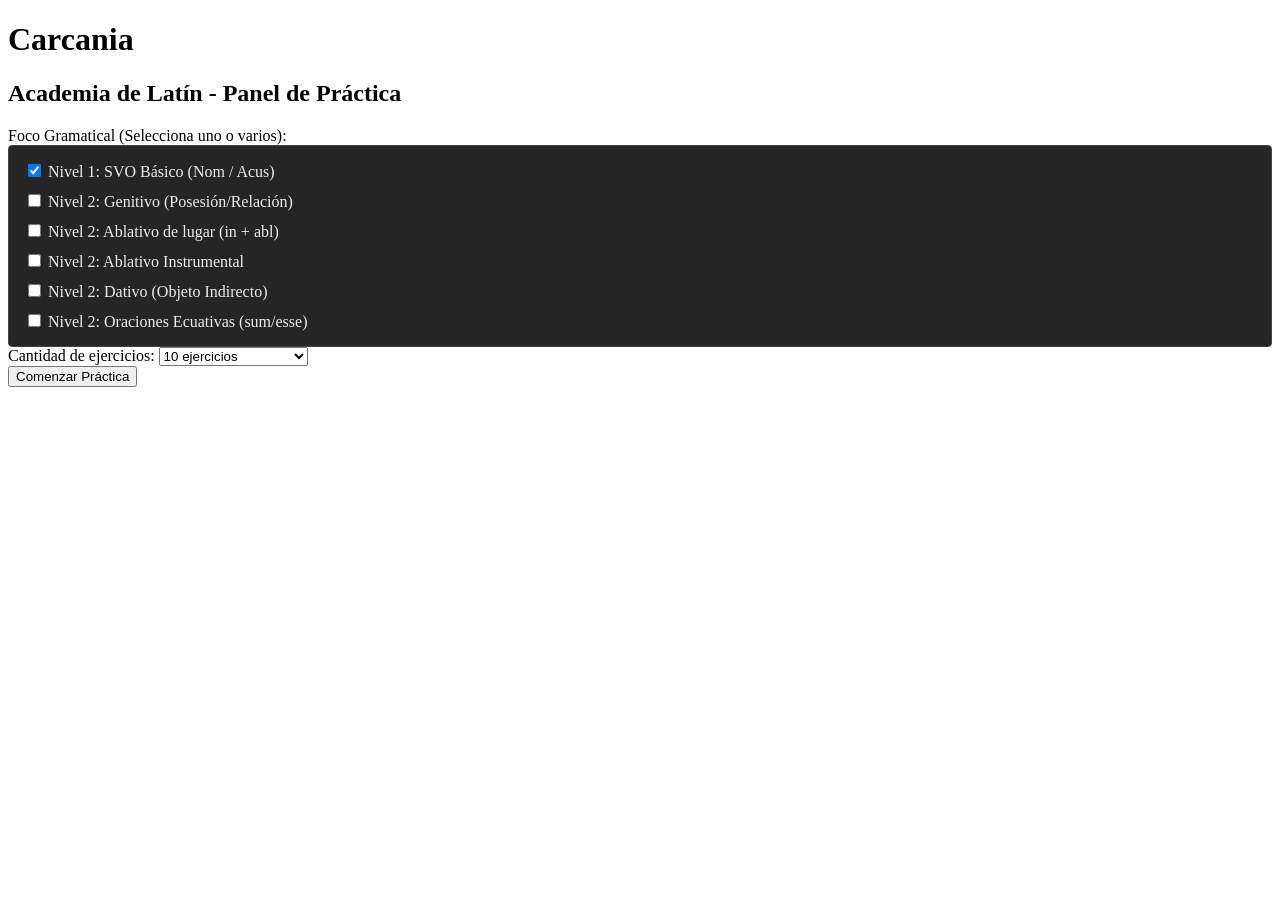
==== sust2/index.html @ ddb9e914 "Create index.html Juego de traducción de oraciones ESP-LAT." ====
<!DOCTYPE html>
<html lang="es">
<head>
    <meta charset="UTF-8">
    <meta name="viewport" content="width=device-width, initial-scale=1.0">
    <title>Carcania - Práctica de Latín</title>
    <link rel="stylesheet" href="style.css">
</head>
<body>

    <div class="lm-container">
        <!-- MENÚ PRINCIPAL -->
        <div id="lm-menu-screen">
            <h1>Carcania</h1>
            <h2>Academia de Latín - Panel de Práctica</h2>
            
            <div class="lm-menu-form">
                
                <div class="lm-form-group">
                    <label>Foco Gramatical (Selecciona uno o varios):</label>
                    <div class="checkbox-group" style="background: #252525; padding: 15px; border-radius: 4px; border: 1px solid #444; display: flex; flex-direction: column; gap: 10px;">
                        <label style="color: #eee; font-weight: normal; cursor: pointer;"><input type="checkbox" name="category" value="nivel1" checked> Nivel 1: SVO Básico (Nom / Acus)</label>
                        <label style="color: #eee; font-weight: normal; cursor: pointer;"><input type="checkbox" name="category" value="nivel2_gen"> Nivel 2: Genitivo (Posesión/Relación)</label>
                        <label style="color: #eee; font-weight: normal; cursor: pointer;"><input type="checkbox" name="category" value="nivel2_abl_prep"> Nivel 2: Ablativo de lugar (in + abl)</label>
                        <label style="color: #eee; font-weight: normal; cursor: pointer;"><input type="checkbox" name="category" value="nivel2_abl_inst"> Nivel 2: Ablativo Instrumental</label>
                        <label style="color: #eee; font-weight: normal; cursor: pointer;"><input type="checkbox" name="category" value="nivel2_dat"> Nivel 2: Dativo (Objeto Indirecto)</label>
                        <label style="color: #eee; font-weight: normal; cursor: pointer;"><input type="checkbox" name="category" value="nivel2_equativa"> Nivel 2: Oraciones Ecuativas (sum/esse)</label>
                    </div>
                </div>

                
                <div class="lm-form-group">
                    <label for="lm-select-quantity">Cantidad de ejercicios:</label>
                    <select id="lm-select-quantity">
                        <option value="5">5 ejercicios</option>
                        <option value="10" selected>10 ejercicios</option>
                        <option value="20">20 ejercicios</option>
                        <option value="all">Todos los disponibles</option>
                    </select>
                </div>
            </div>
            
            <button id="lm-btn-start" class="lm-btn-start">Comenzar Práctica</button>
        </div>

        <!-- PANTALLA DE JUEGO -->
        <div id="latin-mini-game" style="display: none;">
            <div class="lm-header">
                <h2>Panel de Práctica</h2>
                <div>
                    <span id="lm-progress" class="lm-progress">Ejercicio 1 / 10</span>
                    <button id="lm-btn-return-menu" class="lm-btn lm-btn-menu" style="margin-left: 15px;">Volver al Menú</button>
                </div>
            </div>

            <div class="lm-scene-area">
                <div class="lm-image-container">
                    <img id="lm-scene-image" src="" alt="Escena del juego">
                    <span id="lm-image-placeholder" style="display: none;"></span>
                </div>
                <p id="lm-spanish-sentence" class="lm-sentence"></p>
            </div>

            <div class="lm-construction-area">
                <h3>Traducción al latín:</h3>
                <div id="lm-slots-container" class="lm-slots-container">
                    <!-- Dinámico -->
                </div>
            </div>

            <div class="lm-word-bank-area">
                <h3>Banco de palabras:</h3>
                <div id="lm-word-bank" class="lm-word-bank">
                    <!-- Dinámico -->
                </div>
            </div>

            <div class="lm-controls">
                <button id="lm-btn-check" class="lm-btn lm-btn-primary">Comprobar</button>
                <button id="lm-btn-next" class="lm-btn lm-btn-secondary" style="display: none;">Siguiente Escena</button>
            </div>
            <div id="lm-feedback" class="lm-feedback"></div>

            <!-- Modal Panel de Casos -->
            <div id="lm-case-panel-overlay" class="lm-overlay" style="display: none;">
                <div class="lm-case-panel">
                    <div class="lm-case-panel-header">
                        <h3 id="lm-lemma-title">lemma, lemmae, f.</h3>
                        <button id="lm-btn-close-panel" class="lm-btn-close">&times;</button>
                    </div>
                    <p class="lm-case-instructions">Selecciona el caso y número correspondiente a la función de la palabra en la frase:</p>
                    <div id="lm-case-grid" class="lm-case-grid">
                        <!-- Dinámico -->
                    </div>
                    <div class="lm-case-panel-footer">
                        <button id="lm-btn-remove-word" class="lm-btn lm-btn-danger">Quitar palabra</button>
                    </div>
                </div>
            </div>
        </div>
    </div>

    <script src="data.js"></script>
    <script src="game.js"></script>
</body>
</html>
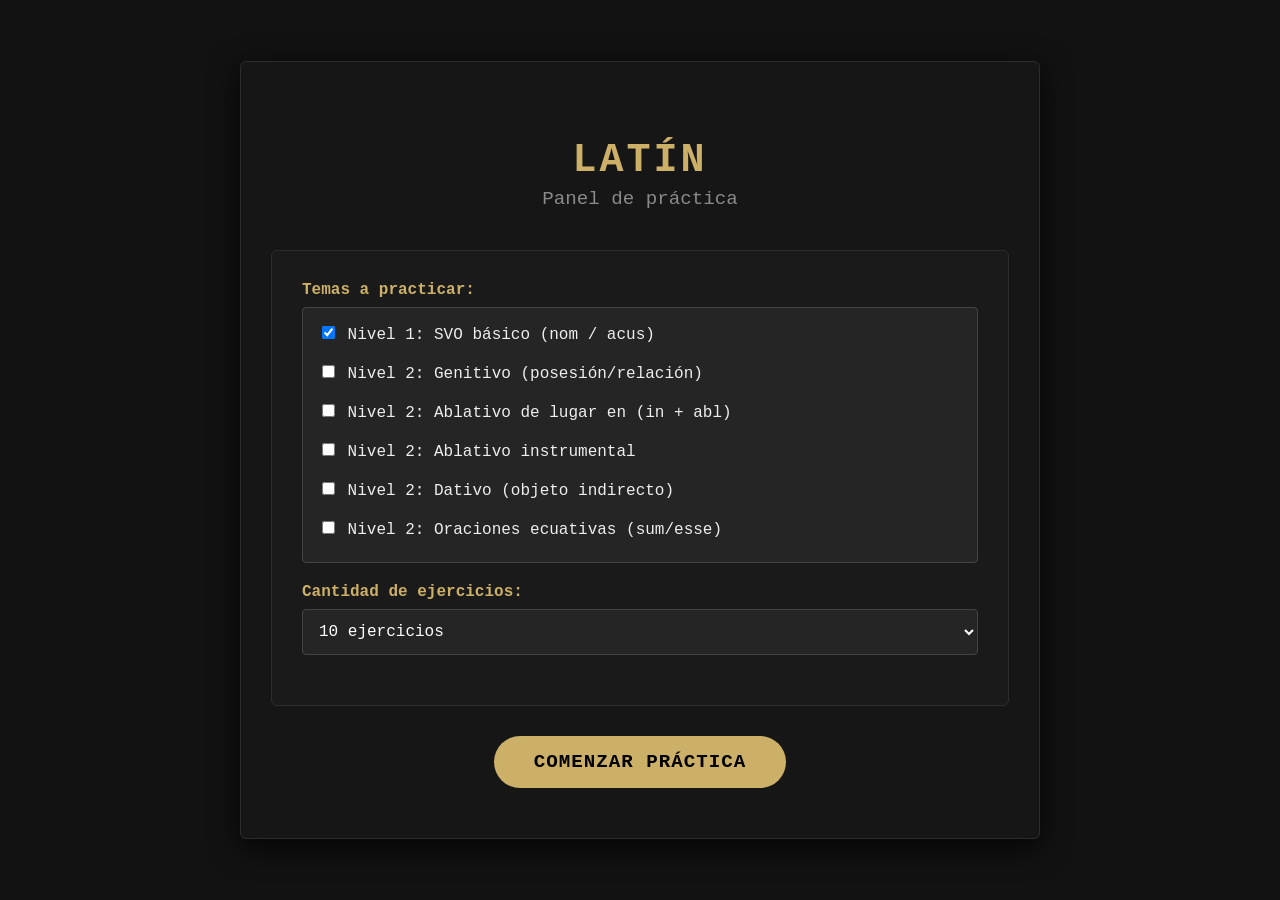
==== commit 7a675c58: "Update index.html Ajustes de mayúsculas" ====
--- a/sust2/index.html
+++ b/sust2/index.html
@@ -3,7 +3,7 @@
 <head>
     <meta charset="UTF-8">
     <meta name="viewport" content="width=device-width, initial-scale=1.0">
-    <title>Carcania - Práctica de Latín</title>
+    <title>Minijuego. Sustantivos de 1.ª y 2.ª declinación</title>
     <link rel="stylesheet" href="style.css">
 </head>
 <body>
@@ -11,20 +11,20 @@
     <div class="lm-container">
         <!-- MENÚ PRINCIPAL -->
         <div id="lm-menu-screen">
-            <h1>Carcania</h1>
-            <h2>Academia de Latín - Panel de Práctica</h2>
+            <h1>Latín</h1>
+            <h2>Panel de práctica</h2>
             
             <div class="lm-menu-form">
                 
                 <div class="lm-form-group">
-                    <label>Foco Gramatical (Selecciona uno o varios):</label>
+                    <label>Temas a practicar:</label>
                     <div class="checkbox-group" style="background: #252525; padding: 15px; border-radius: 4px; border: 1px solid #444; display: flex; flex-direction: column; gap: 10px;">
-                        <label style="color: #eee; font-weight: normal; cursor: pointer;"><input type="checkbox" name="category" value="nivel1" checked> Nivel 1: SVO Básico (Nom / Acus)</label>
-                        <label style="color: #eee; font-weight: normal; cursor: pointer;"><input type="checkbox" name="category" value="nivel2_gen"> Nivel 2: Genitivo (Posesión/Relación)</label>
-                        <label style="color: #eee; font-weight: normal; cursor: pointer;"><input type="checkbox" name="category" value="nivel2_abl_prep"> Nivel 2: Ablativo de lugar (in + abl)</label>
-                        <label style="color: #eee; font-weight: normal; cursor: pointer;"><input type="checkbox" name="category" value="nivel2_abl_inst"> Nivel 2: Ablativo Instrumental</label>
-                        <label style="color: #eee; font-weight: normal; cursor: pointer;"><input type="checkbox" name="category" value="nivel2_dat"> Nivel 2: Dativo (Objeto Indirecto)</label>
-                        <label style="color: #eee; font-weight: normal; cursor: pointer;"><input type="checkbox" name="category" value="nivel2_equativa"> Nivel 2: Oraciones Ecuativas (sum/esse)</label>
+                        <label style="color: #eee; font-weight: normal; cursor: pointer;"><input type="checkbox" name="category" value="nivel1" checked> Nivel 1: SVO básico (nom / acus)</label>
+                        <label style="color: #eee; font-weight: normal; cursor: pointer;"><input type="checkbox" name="category" value="nivel2_gen"> Nivel 2: Genitivo (posesión/relación)</label>
+                        <label style="color: #eee; font-weight: normal; cursor: pointer;"><input type="checkbox" name="category" value="nivel2_abl_prep"> Nivel 2: Ablativo de lugar en (in + abl)</label>
+                        <label style="color: #eee; font-weight: normal; cursor: pointer;"><input type="checkbox" name="category" value="nivel2_abl_inst"> Nivel 2: Ablativo instrumental</label>
+                        <label style="color: #eee; font-weight: normal; cursor: pointer;"><input type="checkbox" name="category" value="nivel2_dat"> Nivel 2: Dativo (objeto indirecto)</label>
+                        <label style="color: #eee; font-weight: normal; cursor: pointer;"><input type="checkbox" name="category" value="nivel2_equativa"> Nivel 2: Oraciones ecuativas (sum/esse)</label>
                     </div>
                 </div>
 
@@ -40,7 +40,7 @@
                 </div>
             </div>
             
-            <button id="lm-btn-start" class="lm-btn-start">Comenzar Práctica</button>
+            <button id="lm-btn-start" class="lm-btn-start">Comenzar práctica</button>
         </div>
 
         <!-- PANTALLA DE JUEGO -->
@@ -49,7 +49,7 @@
                 <h2>Panel de Práctica</h2>
                 <div>
                     <span id="lm-progress" class="lm-progress">Ejercicio 1 / 10</span>
-                    <button id="lm-btn-return-menu" class="lm-btn lm-btn-menu" style="margin-left: 15px;">Volver al Menú</button>
+                    <button id="lm-btn-return-menu" class="lm-btn lm-btn-menu" style="margin-left: 15px;">Volver al menú</button>
                 </div>
             </div>
 
--- a/sust2/style.css
+++ b/sust2/style.css
@@ -0,0 +1,475 @@
+:root {
+            --lm-primary: #cdb067;
+            --lm-primary-hover: #e6c87a;
+            --lm-bg-dark: #121212;
+            --lm-bg-container: #161616;
+            --lm-border: #2d2d2d;
+            --lm-text: #e0e0e0;
+            --lm-text-dim: #8a8a8a;
+            --lm-slot-bg: #1f1f1f;
+            --lm-correct: #7fae8e;
+            --lm-incorrect: #c96a6a;
+            --lm-border-radius: 6px;
+            --lm-font: 'Courier New', Courier, monospace;
+        }
+
+        body {
+            font-family: var(--lm-font);
+            background-color: var(--lm-bg-dark);
+            color: var(--lm-text);
+            display: flex;
+            justify-content: center;
+            align-items: center;
+            min-height: 100vh;
+            margin: 0;
+            padding: 20px;
+            box-sizing: border-box;
+        }
+
+        .lm-container {
+            background-color: var(--lm-bg-container);
+            width: 100%;
+            max-width: 800px;
+            border-radius: var(--lm-border-radius);
+            box-shadow: 0 8px 30px rgba(0,0,0,0.8);
+            border: 1px solid var(--lm-border);
+            padding: 30px;
+            box-sizing: border-box;
+            position: relative;
+            overflow: hidden;
+        }
+        
+        /* Menu Styles */
+        #lm-menu-screen {
+            text-align: center;
+            padding: 20px 0;
+        }
+        
+        #lm-menu-screen h1 {
+            color: var(--lm-primary);
+            font-size: 2.5rem;
+            margin-bottom: 5px;
+            letter-spacing: 3px;
+            text-transform: uppercase;
+        }
+        
+        #lm-menu-screen h2 {
+            color: var(--lm-text-dim);
+            font-size: 1.2rem;
+            margin-top: 0;
+            margin-bottom: 40px;
+            font-weight: normal;
+        }
+        
+        .lm-menu-form {
+            background: #1a1a1a;
+            padding: 30px;
+            border-radius: var(--lm-border-radius);
+            border: 1px solid var(--lm-border);
+            margin-bottom: 30px;
+            text-align: left;
+        }
+        
+        .lm-form-group {
+            margin-bottom: 20px;
+        }
+        
+        .lm-form-group label {
+            display: block;
+            margin-bottom: 8px;
+            color: var(--lm-primary);
+            font-weight: bold;
+        }
+        
+        .lm-form-group select {
+            width: 100%;
+            padding: 12px;
+            background: #252525;
+            color: white;
+            border: 1px solid #444;
+            border-radius: 4px;
+            font-family: inherit;
+            font-size: 1rem;
+            cursor: pointer;
+        }
+        
+        .lm-form-group select:focus {
+            outline: none;
+            border-color: var(--lm-primary);
+        }
+        
+        .lm-btn-start {
+            background-color: var(--lm-primary);
+            color: #000;
+            font-size: 1.2rem;
+            padding: 15px 40px;
+            border: none;
+            border-radius: 30px;
+            cursor: pointer;
+            font-weight: bold;
+            font-family: inherit;
+            transition: all 0.3s ease;
+            text-transform: uppercase;
+            letter-spacing: 1px;
+        }
+        
+        .lm-btn-start:hover {
+            background-color: var(--lm-primary-hover);
+            transform: scale(1.05);
+            box-shadow: 0 0 15px rgba(205, 176, 103, 0.4);
+        }
+
+        /* Game Styles */
+        .lm-header {
+            display: flex;
+            justify-content: space-between;
+            align-items: center;
+            border-bottom: 1px solid var(--lm-border);
+            padding-bottom: 15px;
+            margin-bottom: 25px;
+        }
+
+        .lm-header h2 {
+            margin: 0;
+            font-size: 1.5rem;
+            color: var(--lm-primary);
+            font-weight: normal;
+            letter-spacing: 1px;
+        }
+
+        .lm-progress {
+            font-weight: bold;
+            color: var(--lm-text-dim);
+            font-size: 0.9rem;
+        }
+
+        .lm-scene-area {
+            text-align: center;
+            margin-bottom: 30px;
+        }
+
+        .lm-image-container {
+            width: 100%;
+            height: 220px;
+            background-color: #1a1a1a;
+            border: 1px solid var(--lm-border);
+            border-radius: var(--lm-border-radius);
+            display: flex;
+            align-items: center;
+            justify-content: center;
+            overflow: hidden;
+            margin-bottom: 20px;
+            color: var(--lm-text-dim);
+            font-style: italic;
+        }
+
+        .lm-image-container img {
+            width: 100%;
+            height: 100%;
+            object-fit: cover;
+            background-color: #1a1a1a;
+        }
+
+        .lm-sentence {
+            font-size: 1.3rem;
+            font-weight: normal;
+            margin: 0;
+            color: #fff;
+            letter-spacing: 0.5px;
+        }
+
+        h3 {
+            font-size: 0.95rem;
+            color: var(--lm-text-dim);
+            margin-bottom: 15px;
+            font-weight: normal;
+            text-transform: uppercase;
+            letter-spacing: 1px;
+        }
+
+        .lm-slots-container {
+            display: flex;
+            flex-wrap: wrap;
+            gap: 15px;
+            margin-bottom: 30px;
+            min-height: 60px;
+            align-items: center;
+        }
+
+        .lm-slot {
+            min-width: 90px;
+            height: 55px;
+            background-color: var(--lm-slot-bg);
+            border: 1px dashed #555;
+            border-radius: var(--lm-border-radius);
+            display: flex;
+            flex-direction: column;
+            align-items: center;
+            justify-content: center;
+            cursor: pointer;
+            transition: all 0.2s;
+            padding: 4px 15px;
+            position: relative;
+        }
+
+        .lm-slot.filled {
+            background-color: #222;
+            border: 1px solid var(--lm-primary);
+            box-shadow: 0 0 10px rgba(205, 176, 103, 0.1);
+        }
+
+        .lm-slot.filled:hover {
+            border-color: var(--lm-primary-hover);
+            transform: translateY(-2px);
+            background-color: #2a2a2a;
+        }
+
+        .lm-slot-word {
+            font-weight: bold;
+            font-size: 1.15rem;
+            color: #fff;
+        }
+
+        .lm-slot-case {
+            font-size: 0.75rem;
+            color: var(--lm-primary);
+            margin-top: 4px;
+            text-transform: uppercase;
+            letter-spacing: 0.5px;
+        }
+
+        .lm-word-bank {
+            display: flex;
+            flex-wrap: wrap;
+            gap: 12px;
+            margin-bottom: 30px;
+            min-height: 50px;
+        }
+
+        .lm-word {
+            background-color: #252525;
+            border: 1px solid #444;
+            color: #eee;
+            padding: 10px 20px;
+            border-radius: 4px;
+            cursor: pointer;
+            font-weight: normal;
+            font-size: 1.1rem;
+            transition: all 0.2s ease;
+            user-select: none;
+            box-shadow: 0 2px 5px rgba(0,0,0,0.2);
+        }
+
+        .lm-word:hover {
+            background-color: #333;
+            border-color: #666;
+            transform: translateY(-2px);
+        }
+
+        .lm-controls {
+            display: flex;
+            gap: 15px;
+            margin-bottom: 20px;
+        }
+
+        .lm-btn {
+            padding: 12px 24px;
+            border: none;
+            border-radius: 4px;
+            font-size: 1.05rem;
+            cursor: pointer;
+            transition: background-color 0.2s;
+            font-family: inherit;
+            letter-spacing: 0.5px;
+            text-transform: uppercase;
+        }
+
+        .lm-btn-primary {
+            background-color: var(--lm-primary);
+            color: #000;
+            flex: 1;
+            font-weight: bold;
+        }
+
+        .lm-btn-primary:hover {
+            background-color: var(--lm-primary-hover);
+        }
+
+        .lm-btn-secondary {
+            background-color: #333;
+            color: #ddd;
+            border: 1px solid #555;
+            flex: 1;
+        }
+
+        .lm-btn-secondary:hover {
+            background-color: #444;
+        }
+
+        .lm-btn-menu {
+            background-color: transparent;
+            color: var(--lm-text-dim);
+            border: 1px solid var(--lm-border);
+            padding: 6px 12px;
+            font-size: 0.8rem;
+        }
+        
+        .lm-btn-menu:hover {
+            background-color: #222;
+            color: #fff;
+        }
+
+        .lm-btn-danger {
+            background-color: #2a1616;
+            color: var(--lm-incorrect);
+            border: 1px solid #5c2b2b;
+            width: 100%;
+            margin-top: 20px;
+        }
+
+        .lm-btn-danger:hover {
+            background-color: #3d1c1c;
+        }
+
+        .lm-feedback {
+            padding: 15px;
+            border-radius: 4px;
+            text-align: center;
+            display: none;
+            font-size: 1.1rem;
+            letter-spacing: 0.5px;
+        }
+
+        .lm-feedback.show {
+            display: block;
+        }
+
+        .lm-feedback.correct {
+            background-color: rgba(127, 174, 142, 0.1);
+            color: var(--lm-correct);
+            border: 1px solid var(--lm-correct);
+        }
+
+        .lm-feedback.incorrect {
+            background-color: rgba(201, 106, 106, 0.1);
+            color: var(--lm-incorrect);
+            border: 1px solid var(--lm-incorrect);
+        }
+
+        /* Modal de Casos */
+        .lm-overlay {
+            position: fixed;
+            top: 0;
+            left: 0;
+            width: 100%;
+            height: 100%;
+            background-color: rgba(0, 0, 0, 0.85);
+            display: flex;
+            justify-content: center;
+            align-items: center;
+            z-index: 1000;
+        }
+
+        .lm-case-panel {
+            background-color: var(--lm-bg-container);
+            padding: 30px;
+            border-radius: var(--lm-border-radius);
+            width: 90%;
+            max-width: 450px;
+            border: 1px solid var(--lm-primary);
+            box-shadow: 0 0 30px rgba(205, 176, 103, 0.15);
+        }
+
+        .lm-case-panel-header {
+            display: flex;
+            justify-content: space-between;
+            align-items: center;
+            margin-bottom: 15px;
+            border-bottom: 1px solid var(--lm-border);
+            padding-bottom: 15px;
+        }
+
+        .lm-case-panel-header h3 {
+            margin: 0;
+            color: var(--lm-primary);
+            font-style: italic;
+            font-size: 1.2rem;
+            text-transform: none;
+        }
+
+        .lm-btn-close {
+            background: none;
+            border: none;
+            font-size: 2rem;
+            cursor: pointer;
+            color: var(--lm-text-dim);
+            line-height: 1;
+        }
+        
+        .lm-btn-close:hover {
+            color: #fff;
+        }
+
+        .lm-case-instructions {
+            font-size: 0.95rem;
+            color: var(--lm-text-dim);
+            margin-bottom: 20px;
+            line-height: 1.4;
+        }
+
+        .lm-case-grid {
+            display: grid;
+            grid-template-columns: 100px 1fr 1fr;
+            gap: 10px;
+            align-items: center;
+        }
+
+        .lm-case-col-label {
+            text-align: right;
+            padding-right: 12px;
+        }
+
+        .lm-case-row-label {
+            font-weight: bold;
+            font-size: 0.8rem;
+            color: var(--lm-text-dim);
+            text-transform: uppercase;
+            letter-spacing: 0.5px;
+            text-align: right;
+            padding-right: 12px;
+        }
+
+        .lm-case-grid-header {
+            font-weight: bold;
+            text-align: center;
+            padding-bottom: 10px;
+            color: var(--lm-primary);
+            font-size: 0.85rem;
+            text-transform: uppercase;
+            letter-spacing: 1px;
+        }
+
+        .lm-case-btn {
+            padding: 10px;
+            background-color: #252525;
+            border: 1px solid #444;
+            color: #eee;
+            border-radius: 4px;
+            cursor: pointer;
+            text-align: center;
+            font-family: inherit;
+            font-size: 0.85rem;
+            transition: all 0.2s ease;
+        }
+
+        .lm-case-btn:hover {
+            background-color: #333;
+            border-color: #666;
+        }
+
+        .lm-case-btn.selected {
+            background-color: rgba(205, 176, 103, 0.15);
+            color: var(--lm-primary);
+            border-color: var(--lm-primary);
+            font-weight: bold;
+        }
